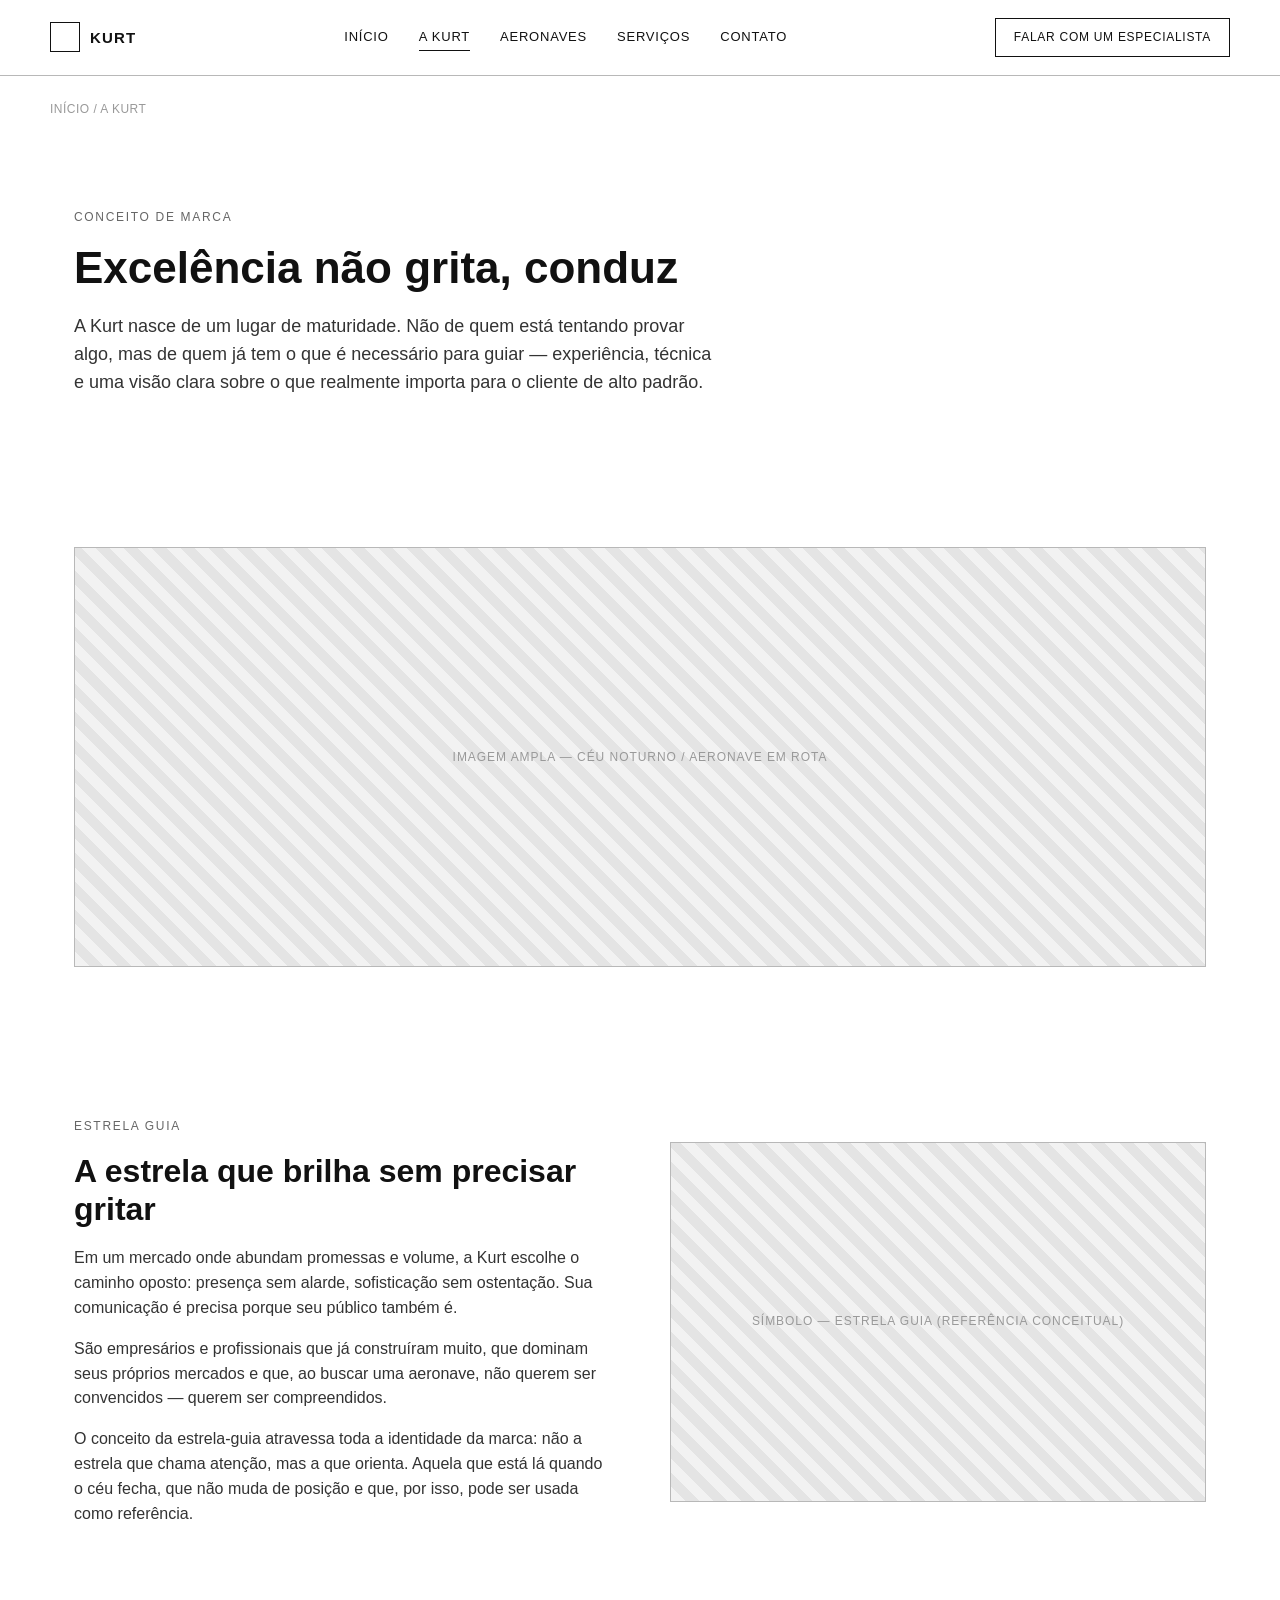
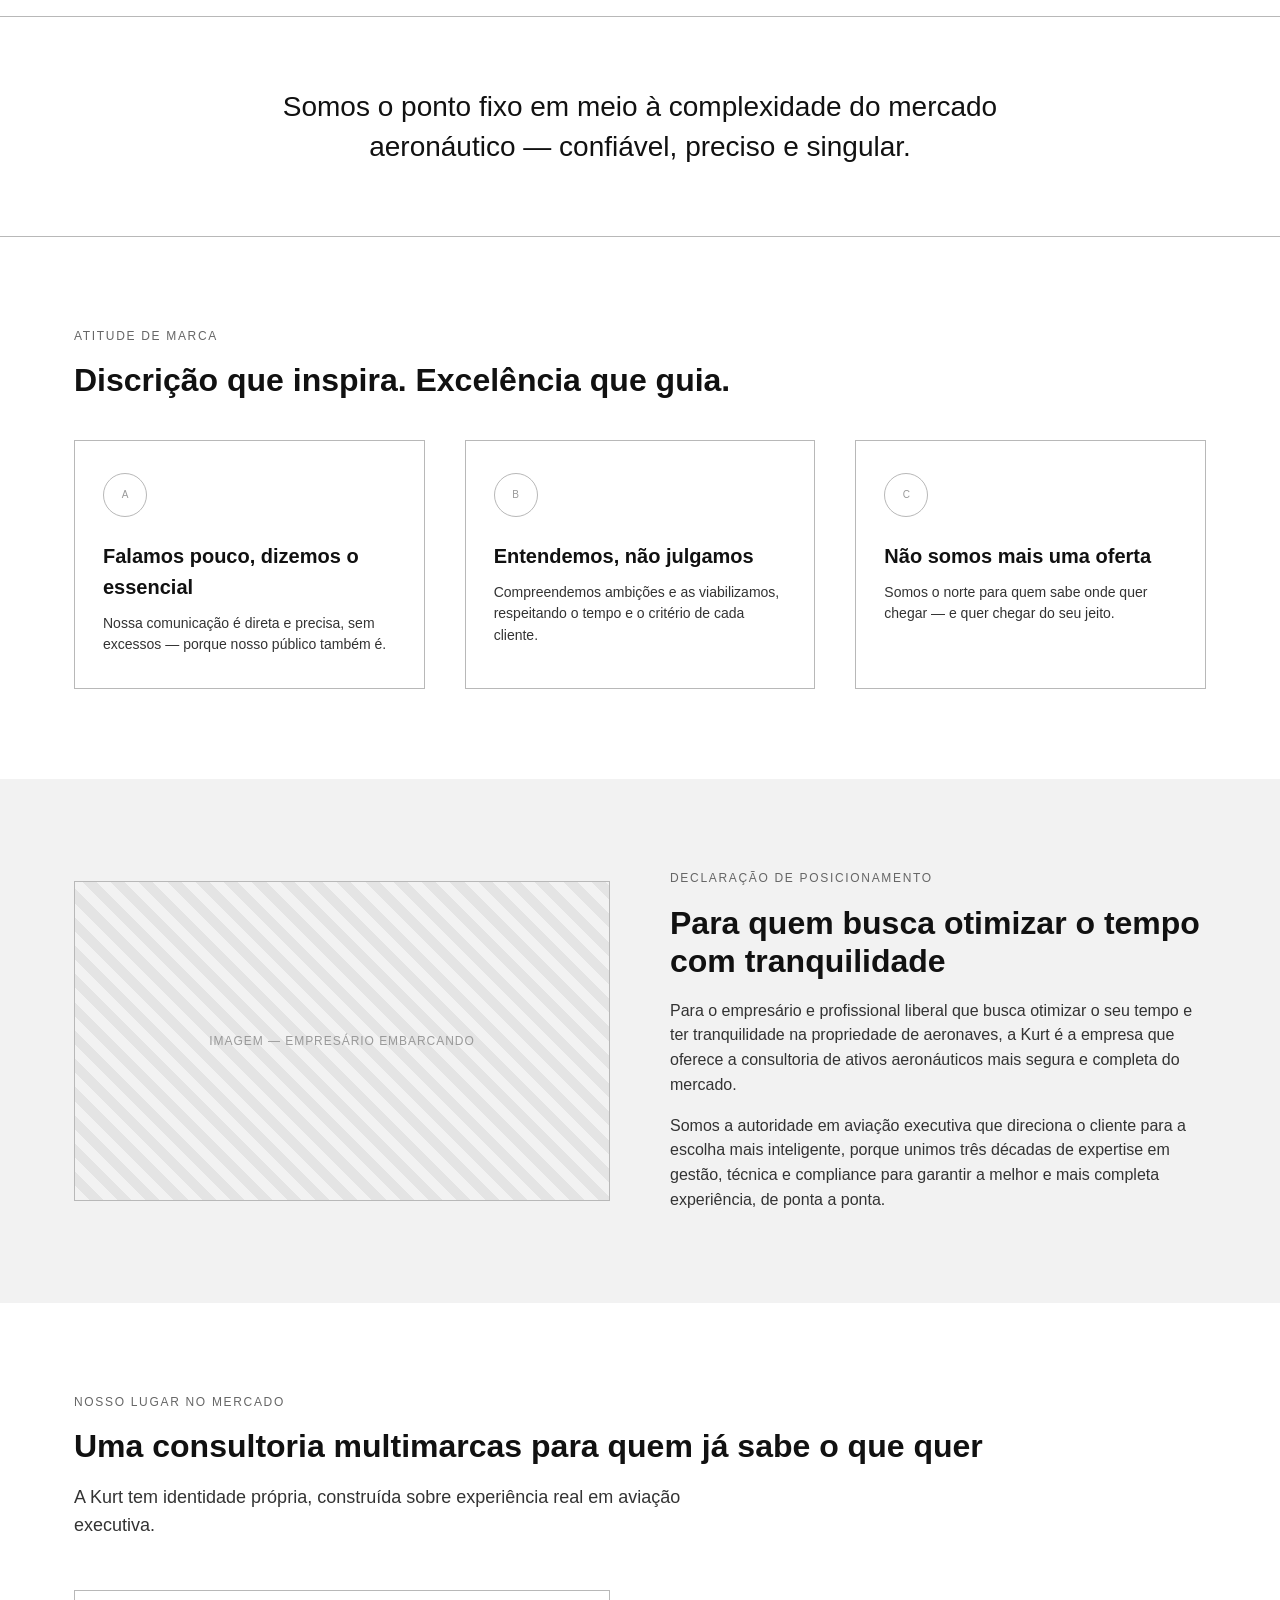
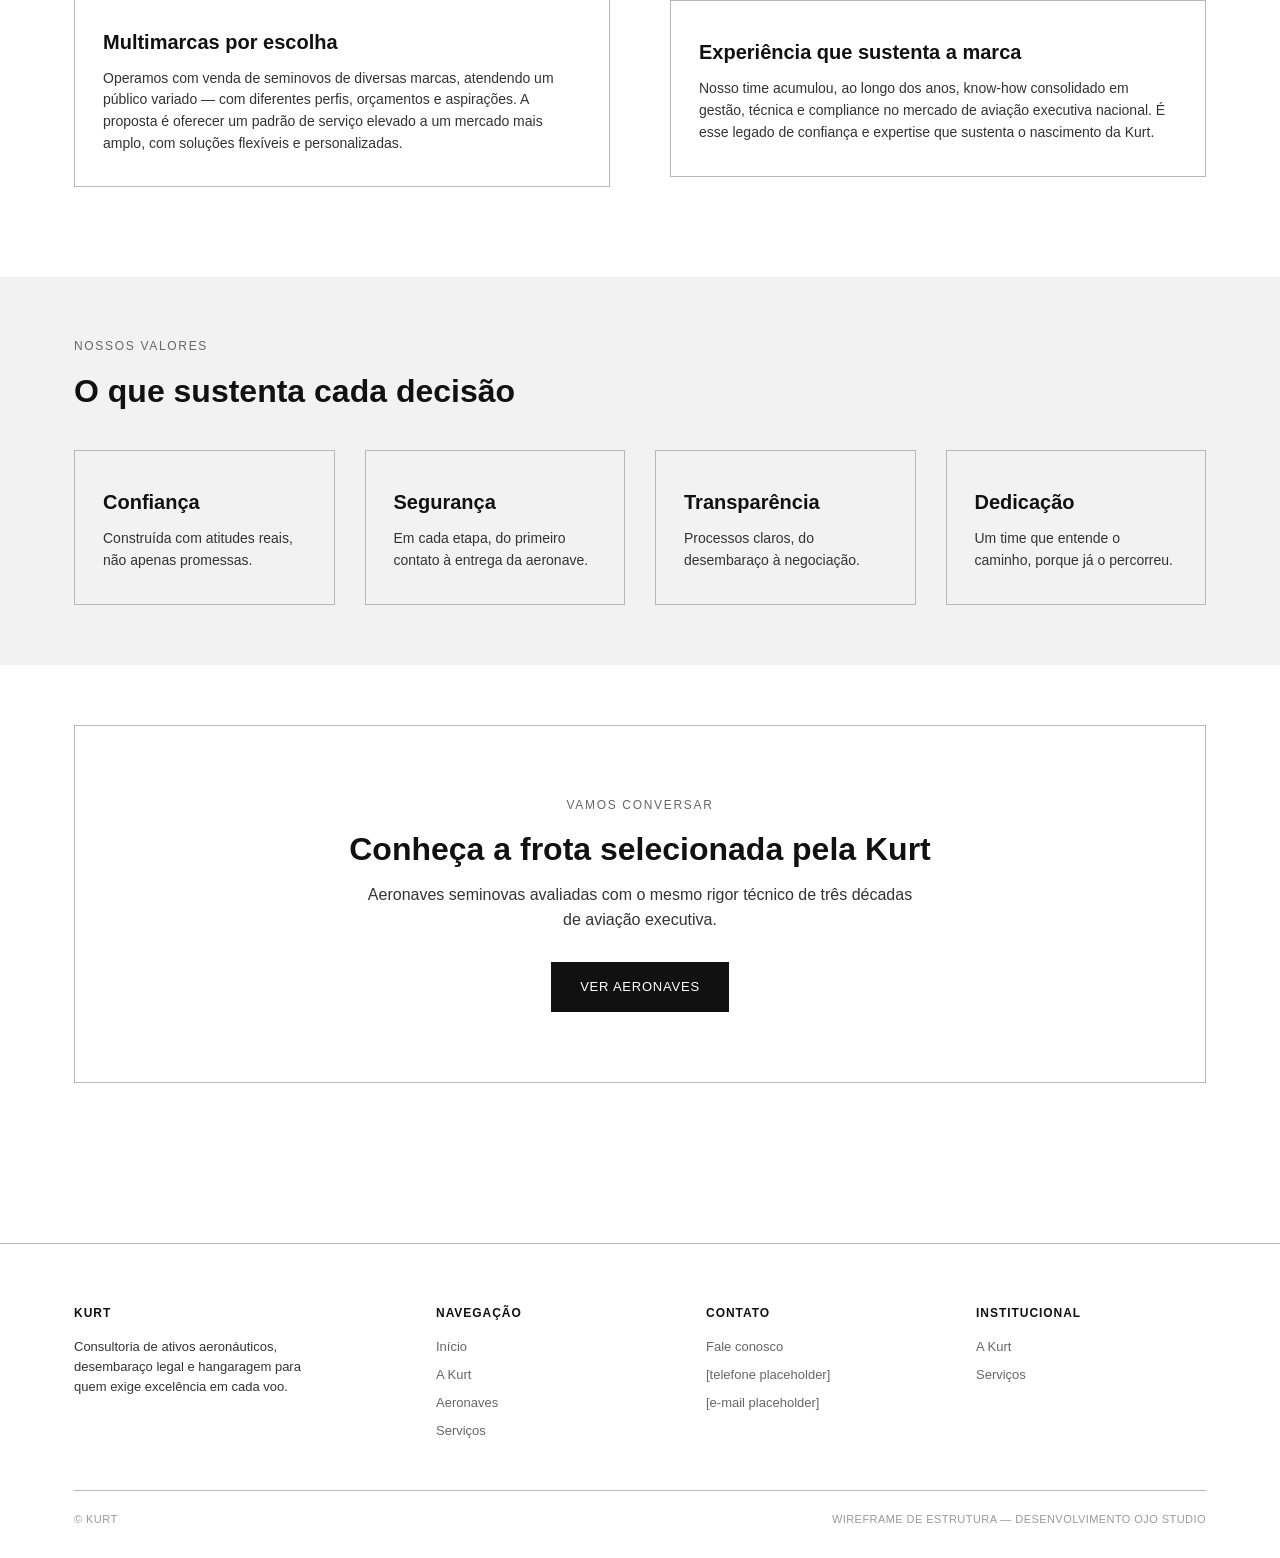
==== a-kurt.html @ c34ad99b "Add files via upload" ====
<!DOCTYPE html>
<html lang="pt-BR">
<head>
<meta charset="UTF-8">
<meta name="viewport" content="width=device-width, initial-scale=1.0">
<title>A Kurt — Wireframe</title>
<link rel="stylesheet" href="css/style.css">
</head>
<body>

<header>
  <div class="wrap nav-row">
    <a href="index.html" class="logo-slot"><span class="logo-box"></span> KURT</a>
    <nav class="main-nav">
      <ul>
        <li><a href="index.html">Início</a></li>
        <li><a href="a-kurt.html">A Kurt</a></li>
        <li><a href="aeronaves.html">Aeronaves</a></li>
        <li><a href="servicos.html">Serviços</a></li>
        <li><a href="contato.html">Contato</a></li>
      </ul>
    </nav>
    <a href="contato.html" class="nav-cta">Falar com um especialista</a>
    <button class="menu-toggle" aria-label="Abrir menu"><span></span><span></span><span></span></button>
  </div>
</header>

<main>

  <div class="wrap breadcrumb"><a href="index.html">Início</a> / A Kurt</div>

  <section>
    <div class="wrap">
      <span class="eyebrow">Conceito de marca</span>
      <h1 style="max-width:780px;">Excelência não grita, conduz</h1>
      <p class="lead" style="margin-top:20px;">A Kurt nasce de um lugar de maturidade. Não de quem está tentando provar algo, mas de quem já tem o que é necessário para guiar — experiência, técnica e uma visão clara sobre o que realmente importa para o cliente de alto padrão.</p>
    </div>
  </section>

  <section class="tight">
    <div class="wrap">
      <div class="ph" style="min-height:420px;"><span>Imagem ampla — céu noturno / aeronave em rota</span></div>
    </div>
  </section>

  <!-- ESTRELA GUIA -->
  <section>
    <div class="wrap grid-2">
      <div>
        <span class="eyebrow">Estrela Guia</span>
        <h2>A estrela que brilha sem precisar gritar</h2>
        <p>Em um mercado onde abundam promessas e volume, a Kurt escolhe o caminho oposto: presença sem alarde, sofisticação sem ostentação. Sua comunicação é precisa porque seu público também é.</p>
        <p style="margin-top:16px;">São empresários e profissionais que já construíram muito, que dominam seus próprios mercados e que, ao buscar uma aeronave, não querem ser convencidos — querem ser compreendidos.</p>
        <p style="margin-top:16px;">O conceito da estrela-guia atravessa toda a identidade da marca: não a estrela que chama atenção, mas a que orienta. Aquela que está lá quando o céu fecha, que não muda de posição e que, por isso, pode ser usada como referência.</p>
      </div>
      <div class="ph" style="min-height:360px;"><span>Símbolo — estrela guia (referência conceitual)</span></div>
    </div>
  </section>

  <section class="quote-block">
    <div class="wrap">
      <p>Somos o ponto fixo em meio à complexidade do mercado aeronáutico — confiável, preciso e singular.</p>
    </div>
  </section>

  <!-- ATITUDE DE MARCA -->
  <section>
    <div class="wrap">
      <span class="eyebrow">Atitude de marca</span>
      <h2>Discrição que inspira. Excelência que guia.</h2>
      <div class="grid-3" style="margin-top:40px;">
        <div class="card">
          <div class="ph-icon">A</div>
          <h3>Falamos pouco, dizemos o essencial</h3>
          <p>Nossa comunicação é direta e precisa, sem excessos — porque nosso público também é.</p>
        </div>
        <div class="card">
          <div class="ph-icon">B</div>
          <h3>Entendemos, não julgamos</h3>
          <p>Compreendemos ambições e as viabilizamos, respeitando o tempo e o critério de cada cliente.</p>
        </div>
        <div class="card">
          <div class="ph-icon">C</div>
          <h3>Não somos mais uma oferta</h3>
          <p>Somos o norte para quem sabe onde quer chegar — e quer chegar do seu jeito.</p>
        </div>
      </div>
    </div>
  </section>

  <!-- POSICIONAMENTO -->
  <section class="gray">
    <div class="wrap grid-2">
      <div class="ph" style="min-height:320px;"><span>Imagem — empresário embarcando</span></div>
      <div>
        <span class="eyebrow">Declaração de posicionamento</span>
        <h2>Para quem busca otimizar o tempo com tranquilidade</h2>
        <p>Para o empresário e profissional liberal que busca otimizar o seu tempo e ter tranquilidade na propriedade de aeronaves, a Kurt é a empresa que oferece a consultoria de ativos aeronáuticos mais segura e completa do mercado.</p>
        <p style="margin-top:16px;">Somos a autoridade em aviação executiva que direciona o cliente para a escolha mais inteligente, porque unimos três décadas de expertise em gestão, técnica e compliance para garantir a melhor e mais completa experiência, de ponta a ponta.</p>
      </div>
    </div>
  </section>

  <!-- POSICIONAMENTO NO MERCADO -->
  <section>
    <div class="wrap">
      <span class="eyebrow">Nosso lugar no mercado</span>
      <h2>Uma consultoria multimarcas para quem já sabe o que quer</h2>
      <p class="lead" style="margin-bottom:50px;">A Kurt tem identidade própria, construída sobre experiência real em aviação executiva.</p>

      <div class="grid-2">
        <div class="card">
          <h3>Multimarcas por escolha</h3>
          <p>Operamos com venda de seminovos de diversas marcas, atendendo um público variado — com diferentes perfis, orçamentos e aspirações. A proposta é oferecer um padrão de serviço elevado a um mercado mais amplo, com soluções flexíveis e personalizadas.</p>
        </div>
        <div class="card">
          <h3>Experiência que sustenta a marca</h3>
          <p>Nosso time acumulou, ao longo dos anos, know-how consolidado em gestão, técnica e compliance no mercado de aviação executiva nacional. É esse legado de confiança e expertise que sustenta o nascimento da Kurt.</p>
        </div>
      </div>
    </div>
  </section>

  <!-- VALORES / TOPOLOGIA -->
  <section class="gray tight">
    <div class="wrap">
      <span class="eyebrow">Nossos valores</span>
      <h2>O que sustenta cada decisão</h2>
      <div class="grid-4" style="margin-top:40px;">
        <div class="card"><h3>Confiança</h3><p>Construída com atitudes reais, não apenas promessas.</p></div>
        <div class="card"><h3>Segurança</h3><p>Em cada etapa, do primeiro contato à entrega da aeronave.</p></div>
        <div class="card"><h3>Transparência</h3><p>Processos claros, do desembaraço à negociação.</p></div>
        <div class="card"><h3>Dedicação</h3><p>Um time que entende o caminho, porque já o percorreu.</p></div>
      </div>
    </div>
  </section>

  <section class="tight">
    <div class="wrap">
      <div class="cta-final">
        <span class="eyebrow">Vamos conversar</span>
        <h2>Conheça a frota selecionada pela Kurt</h2>
        <p>Aeronaves seminovas avaliadas com o mesmo rigor técnico de três décadas de aviação executiva.</p>
        <a href="aeronaves.html" class="btn btn-solid">Ver aeronaves</a>
      </div>
    </div>
  </section>

</main>

<footer>
  <div class="wrap">
    <div class="footer-grid">
      <div class="footer-col">
        <h4>Kurt</h4>
        <p style="font-size:13px; max-width:260px;">Consultoria de ativos aeronáuticos, desembaraço legal e hangaragem para quem exige excelência em cada voo.</p>
      </div>
      <div class="footer-col">
        <h4>Navegação</h4>
        <ul>
          <li><a href="index.html">Início</a></li>
          <li><a href="a-kurt.html">A Kurt</a></li>
          <li><a href="aeronaves.html">Aeronaves</a></li>
          <li><a href="servicos.html">Serviços</a></li>
        </ul>
      </div>
      <div class="footer-col">
        <h4>Contato</h4>
        <ul>
          <li><a href="contato.html">Fale conosco</a></li>
          <li>[telefone placeholder]</li>
          <li>[e-mail placeholder]</li>
        </ul>
      </div>
      <div class="footer-col">
        <h4>Institucional</h4>
        <ul>
          <li><a href="a-kurt.html">A Kurt</a></li>
          <li><a href="servicos.html">Serviços</a></li>
        </ul>
      </div>
    </div>
    <div class="footer-bottom">
      <span>© Kurt</span>
      <span>Wireframe de estrutura — desenvolvimento OJO Studio</span>
    </div>
  </div>
</footer>

<script src="js/script.js"></script>
</body>
</html>
---- css/style.css ----
/* ===================================================================
   KURT — WIREFRAME (somente estrutura, preto/branco, sem identidade)
   =================================================================== */

* { box-sizing: border-box; margin: 0; padding: 0; }

:root{
  --preto: #111111;
  --cinza-1: #333333;
  --cinza-2: #666666;
  --cinza-3: #999999;
  --cinza-4: #cccccc;
  --cinza-5: #e4e4e4;
  --cinza-6: #f2f2f2;
  --branco: #ffffff;
  --borda: 1px solid #b8b8b8;
  --maxw: 1180px;
}

html{ scroll-behavior: smooth; }

body{
  font-family: Arial, Helvetica, sans-serif;
  color: var(--preto);
  background: var(--branco);
  line-height: 1.55;
  font-size: 16px;
}

a{ color: inherit; text-decoration: none; }
ul{ list-style: none; }
img{ max-width: 100%; display: block; }

.wrap{
  max-width: var(--maxw);
  margin: 0 auto;
  padding: 0 24px;
}

/* ---------- tag de aviso de wireframe ---------- */
.wf-flag{
  background: var(--preto);
  color: var(--branco);
  text-align: center;
  font-size: 12px;
  letter-spacing: .06em;
  text-transform: uppercase;
  padding: 6px 12px;
}

/* ---------- placeholders de imagem ---------- */
.ph{
  background: repeating-linear-gradient(
    45deg,
    var(--cinza-6),
    var(--cinza-6) 10px,
    var(--cinza-5) 10px,
    var(--cinza-5) 20px
  );
  border: var(--borda);
  display: flex;
  align-items: center;
  justify-content: center;
  color: var(--cinza-3);
  font-size: 12px;
  text-transform: uppercase;
  letter-spacing: .08em;
  text-align: center;
  min-height: 120px;
}
.ph span{ padding: 8px; }

.ph-icon{
  width: 44px;
  height: 44px;
  border: var(--borda);
  border-radius: 50%;
  display: inline-flex;
  align-items: center;
  justify-content: center;
  font-size: 10px;
  color: var(--cinza-3);
  flex: none;
}

/* ---------- header ---------- */
header{
  border-bottom: var(--borda);
  position: sticky;
  top: 0;
  background: var(--branco);
  z-index: 50;
}
.nav-row{
  display: flex;
  align-items: center;
  justify-content: space-between;
  padding: 18px 0;
}
.logo-slot{
  display: flex;
  align-items: center;
  gap: 10px;
  font-weight: bold;
  letter-spacing: .08em;
  text-transform: uppercase;
  font-size: 15px;
}
.logo-box{
  width: 30px; height: 30px;
  border: 1.5px solid var(--preto);
}
nav.main-nav ul{
  display: flex;
  gap: 30px;
  font-size: 13px;
  text-transform: uppercase;
  letter-spacing: .06em;
}
nav.main-nav a{
  padding: 6px 0;
  border-bottom: 1px solid transparent;
  transition: border-color .15s;
}
nav.main-nav a:hover, nav.main-nav a.active{
  border-bottom: 1px solid var(--preto);
}
.nav-cta{
  border: 1px solid var(--preto);
  padding: 9px 18px;
  font-size: 12px;
  text-transform: uppercase;
  letter-spacing: .06em;
  white-space: nowrap;
}
.nav-cta:hover{ background: var(--preto); color: var(--branco); }

.menu-toggle{
  display: none;
  border: 1px solid var(--preto);
  background: none;
  width: 38px; height: 34px;
  cursor: pointer;
}
.menu-toggle span{
  display: block;
  width: 18px;
  height: 2px;
  background: var(--preto);
  margin: 4px auto;
}

/* ---------- footer ---------- */
footer{
  border-top: var(--borda);
  margin-top: 100px;
  padding: 60px 0 30px;
  font-size: 13px;
  color: var(--cinza-2);
}
.footer-grid{
  display: grid;
  grid-template-columns: 1.4fr 1fr 1fr 1fr;
  gap: 40px;
  padding-bottom: 40px;
}
.footer-col h4{
  font-size: 12px;
  text-transform: uppercase;
  letter-spacing: .08em;
  color: var(--preto);
  margin-bottom: 14px;
}
.footer-col ul li{ margin-bottom: 8px; }
.footer-col ul a:hover{ text-decoration: underline; }
.footer-bottom{
  border-top: var(--borda);
  padding-top: 20px;
  display: flex;
  justify-content: space-between;
  flex-wrap: wrap;
  gap: 10px;
  font-size: 11px;
  color: var(--cinza-3);
  text-transform: uppercase;
  letter-spacing: .04em;
}

/* ---------- seções genéricas ---------- */
section{ padding: 90px 0; }
section.tight{ padding: 60px 0; }
section.gray{ background: var(--cinza-6); }
.eyebrow{
  font-size: 12px;
  text-transform: uppercase;
  letter-spacing: .14em;
  color: var(--cinza-2);
  margin-bottom: 16px;
  display: block;
}
h1{ font-size: 44px; line-height: 1.15; font-weight: bold; }
h2{ font-size: 32px; line-height: 1.2; font-weight: bold; margin-bottom: 18px; }
h3{ font-size: 20px; font-weight: bold; margin-bottom: 10px; }
p.lead{ font-size: 18px; color: var(--cinza-1); max-width: 640px; }
p{ color: var(--cinza-1); }
.divider{ border-top: var(--borda); margin: 60px 0; }

/* ---------- hero ---------- */
.hero{
  padding: 70px 0 0;
}
.hero-grid{
  display: grid;
  grid-template-columns: 1fr 1fr;
  gap: 50px;
  align-items: center;
  padding-bottom: 70px;
}
.hero-text .tag-line{
  font-size: 12px;
  text-transform: uppercase;
  letter-spacing: .16em;
  color: var(--cinza-2);
  margin-bottom: 20px;
}
.hero-text h1{ margin-bottom: 22px; }
.btn-row{ display: flex; gap: 16px; margin-top: 32px; flex-wrap: wrap; }
.btn{
  display: inline-block;
  padding: 14px 28px;
  font-size: 13px;
  text-transform: uppercase;
  letter-spacing: .06em;
  border: 1px solid var(--preto);
}
.btn-solid{ background: var(--preto); color: var(--branco); }
.btn-solid:hover{ background: var(--cinza-1); }
.btn-outline:hover{ background: var(--preto); color: var(--branco); }
.hero-media .ph{ aspect-ratio: 4/3; }

/* ---------- grids de conteúdo ---------- */
.grid-2{ display: grid; grid-template-columns: 1fr 1fr; gap: 60px; align-items: center; }
.grid-3{ display: grid; grid-template-columns: repeat(3,1fr); gap: 40px; }
.grid-4{ display: grid; grid-template-columns: repeat(4,1fr); gap: 30px; }

.card{
  border: var(--borda);
  padding: 32px 28px;
}
.card .ph-icon{ margin-bottom: 20px; }
.card h3{ margin-top: 4px; }
.card p{ font-size: 14px; }

/* ---------- valores / estrela guia ---------- */
.pillars{
  display: grid;
  grid-template-columns: repeat(3,1fr);
  gap: 0;
  border-top: var(--borda);
  border-left: var(--borda);
}
.pillar{
  border-right: var(--borda);
  border-bottom: var(--borda);
  padding: 40px 32px;
}
.pillar .num{
  font-size: 12px;
  color: var(--cinza-3);
  letter-spacing: .1em;
  margin-bottom: 18px;
  display: block;
}

/* ---------- listagem de aeronaves ---------- */
.filters-bar{
  display: flex;
  flex-wrap: wrap;
  gap: 12px;
  border: var(--borda);
  padding: 18px;
  margin-bottom: 40px;
}
.filters-bar select, .filters-bar input{
  border: var(--borda);
  padding: 10px 12px;
  font-family: inherit;
  font-size: 13px;
  color: var(--cinza-1);
  background: var(--branco);
}
.filters-bar select{ min-width: 160px; }
.filters-bar input{ flex: 1; min-width: 200px; }

.aircraft-grid{
  display: grid;
  grid-template-columns: repeat(3, 1fr);
  gap: 30px;
}
.aircraft-card{
  border: var(--borda);
  display: block;
  transition: box-shadow .15s;
}
.aircraft-card:hover{ box-shadow: 0 0 0 1px var(--preto); }
.aircraft-card .ph{ aspect-ratio: 4/3; border-bottom: var(--borda); border-left: 0; border-right: 0; border-top: 0; }
.aircraft-card .info{ padding: 20px; }
.aircraft-card .tagline{
  font-size: 11px;
  text-transform: uppercase;
  letter-spacing: .08em;
  color: var(--cinza-3);
  margin-bottom: 6px;
}
.aircraft-card h3{ margin-bottom: 4px; }
.aircraft-card .specs{
  display: flex;
  gap: 14px;
  font-size: 12px;
  color: var(--cinza-2);
  margin: 12px 0;
  flex-wrap: wrap;
}
.aircraft-card .price{
  border: var(--borda);
  border-radius: 20px;
  display: inline-block;
  padding: 6px 16px;
  font-size: 13px;
  margin-top: 4px;
}

.pagination{
  display: flex;
  justify-content: center;
  gap: 10px;
  margin-top: 50px;
}
.pagination a{
  border: var(--borda);
  width: 38px; height: 38px;
  display: flex; align-items: center; justify-content: center;
  font-size: 13px;
}
.pagination a.active{ background: var(--preto); color: var(--branco); }

/* ---------- ficha de aeronave ---------- */
.gallery-main{ aspect-ratio: 16/9; margin-bottom: 14px; }
.gallery-thumbs{ display: grid; grid-template-columns: repeat(5,1fr); gap: 10px; }
.gallery-thumbs .ph{ aspect-ratio: 4/3; min-height: 60px; font-size: 9px; }

.spec-table{ width: 100%; border-collapse: collapse; font-size: 14px; }
.spec-table tr{ border-bottom: var(--borda); }
.spec-table td{ padding: 14px 4px; }
.spec-table td:first-child{ color: var(--cinza-2); width: 45%; }
.spec-table td:last-child{ font-weight: bold; text-align: right; }

.sticky-cta{
  border: var(--borda);
  padding: 28px;
  position: sticky;
  top: 100px;
}
.sticky-cta .price-tag{ font-size: 26px; font-weight: bold; margin: 10px 0 4px; }
.sticky-cta .btn{ width: 100%; text-align: center; margin-top: 14px; }

/* ---------- formulários ---------- */
form .field{ margin-bottom: 20px; }
form label{
  display: block;
  font-size: 12px;
  text-transform: uppercase;
  letter-spacing: .06em;
  color: var(--cinza-2);
  margin-bottom: 8px;
}
form input, form select, form textarea{
  width: 100%;
  border: var(--borda);
  padding: 13px 14px;
  font-family: inherit;
  font-size: 14px;
  background: var(--branco);
  color: var(--preto);
}
form textarea{ min-height: 120px; resize: vertical; }
.field-row{ display: grid; grid-template-columns: 1fr 1fr; gap: 20px; }

/* ---------- quote / estrela guia destaque ---------- */
.quote-block{
  border-top: var(--borda);
  border-bottom: var(--borda);
  padding: 70px 0;
  text-align: center;
}
.quote-block p{
  font-size: 28px;
  color: var(--preto);
  max-width: 800px;
  margin: 0 auto;
  line-height: 1.4;
}

/* ---------- steps / processo ---------- */
.steps{ counter-reset: step; }
.step{
  display: grid;
  grid-template-columns: 60px 1fr;
  gap: 20px;
  padding: 30px 0;
  border-bottom: var(--borda);
}
.step:first-child{ border-top: var(--borda); }
.step .step-num{
  counter-increment: step;
  font-size: 22px;
  color: var(--cinza-3);
}
.step .step-num::before{ content: counter(step, decimal-leading-zero); }

/* ---------- breadcrumb ---------- */
.breadcrumb{
  font-size: 12px;
  color: var(--cinza-3);
  text-transform: uppercase;
  letter-spacing: .04em;
  padding: 24px 0 0;
}
.breadcrumb a:hover{ text-decoration: underline; }

/* ---------- faq ---------- */
.faq-item{ border-bottom: var(--borda); }
.faq-q{
  padding: 22px 0;
  display: flex;
  justify-content: space-between;
  align-items: center;
  cursor: pointer;
  font-weight: bold;
}
.faq-q .plus{ font-size: 18px; color: var(--cinza-2); }
.faq-a{
  max-height: 0;
  overflow: hidden;
  transition: max-height .2s ease;
}
.faq-a p{ padding-bottom: 22px; font-size: 14px; max-width: 720px; }
.faq-item.open .faq-a{ max-height: 300px; }
.faq-item.open .plus{ transform: rotate(45deg); }

/* ---------- CTA final ---------- */
.cta-final{
  border: var(--borda);
  padding: 70px 40px;
  text-align: center;
}
.cta-final h2{ margin-bottom: 14px; }
.cta-final p{ max-width: 560px; margin: 0 auto 30px; }

/* ---------- responsivo ---------- */
@media (max-width: 900px){
  nav.main-nav, .nav-cta{ display: none; }
  .menu-toggle{ display: block; }
  .hero-grid, .grid-2{ grid-template-columns: 1fr; }
  .grid-3, .aircraft-grid{ grid-template-columns: repeat(2,1fr); }
  .grid-4{ grid-template-columns: repeat(2,1fr); }
  .pillars{ grid-template-columns: 1fr; }
  .footer-grid{ grid-template-columns: 1fr 1fr; }
  h1{ font-size: 32px; }
  h2{ font-size: 26px; }
}
@media (max-width: 560px){
  .grid-3, .grid-4, .aircraft-grid{ grid-template-columns: 1fr; }
  .field-row{ grid-template-columns: 1fr; }
  .footer-grid{ grid-template-columns: 1fr; }
  .gallery-thumbs{ grid-template-columns: repeat(3,1fr); }
  .quote-block p{ font-size: 20px; }
}

/* nav mobile aberto */
body.menu-open nav.main-nav{
  display: block;
  position: fixed;
  top: 68px; left: 0; right: 0; bottom: 0;
  background: var(--branco);
  padding: 30px 24px;
  z-index: 40;
}
body.menu-open nav.main-nav ul{ flex-direction: column; gap: 0; }
body.menu-open nav.main-nav a{ display: block; padding: 16px 0; border-bottom: var(--borda); }
body.menu-open .nav-cta{ display: block; margin-top: 20px; text-align: center; }
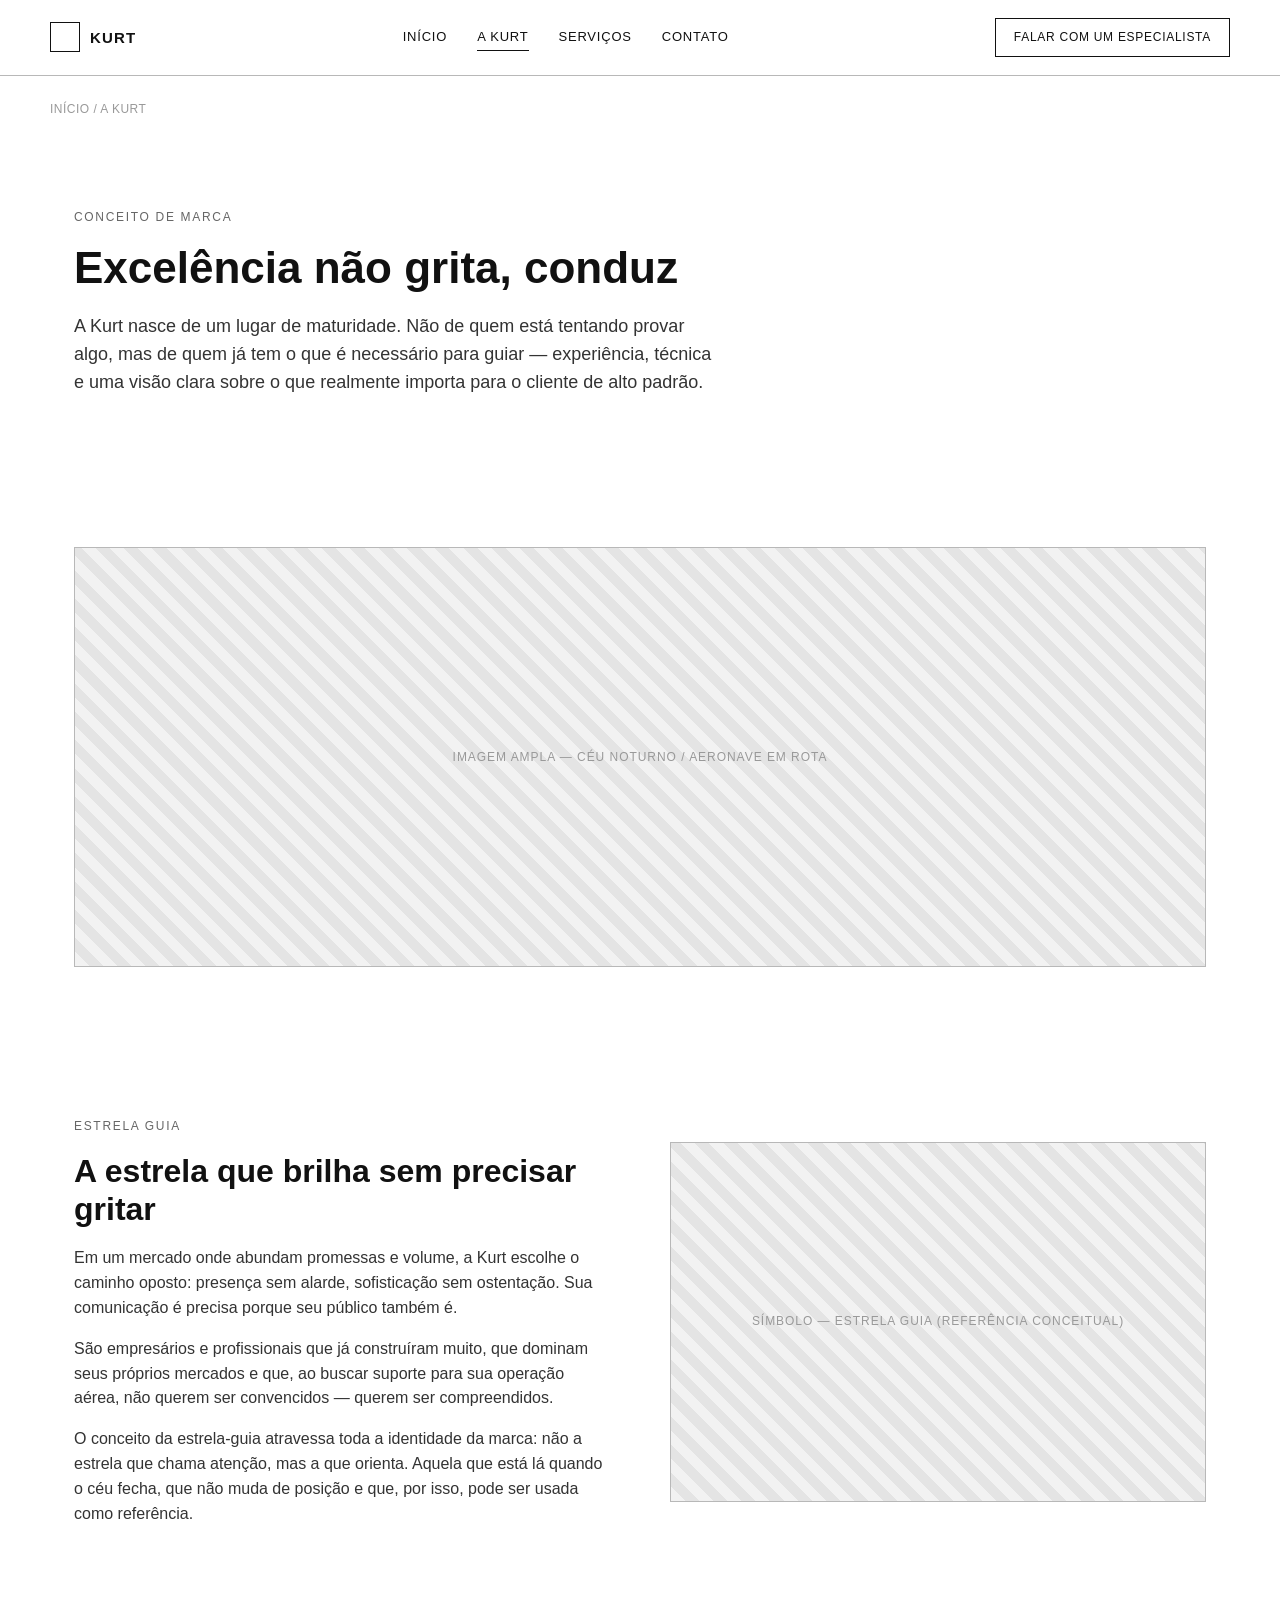
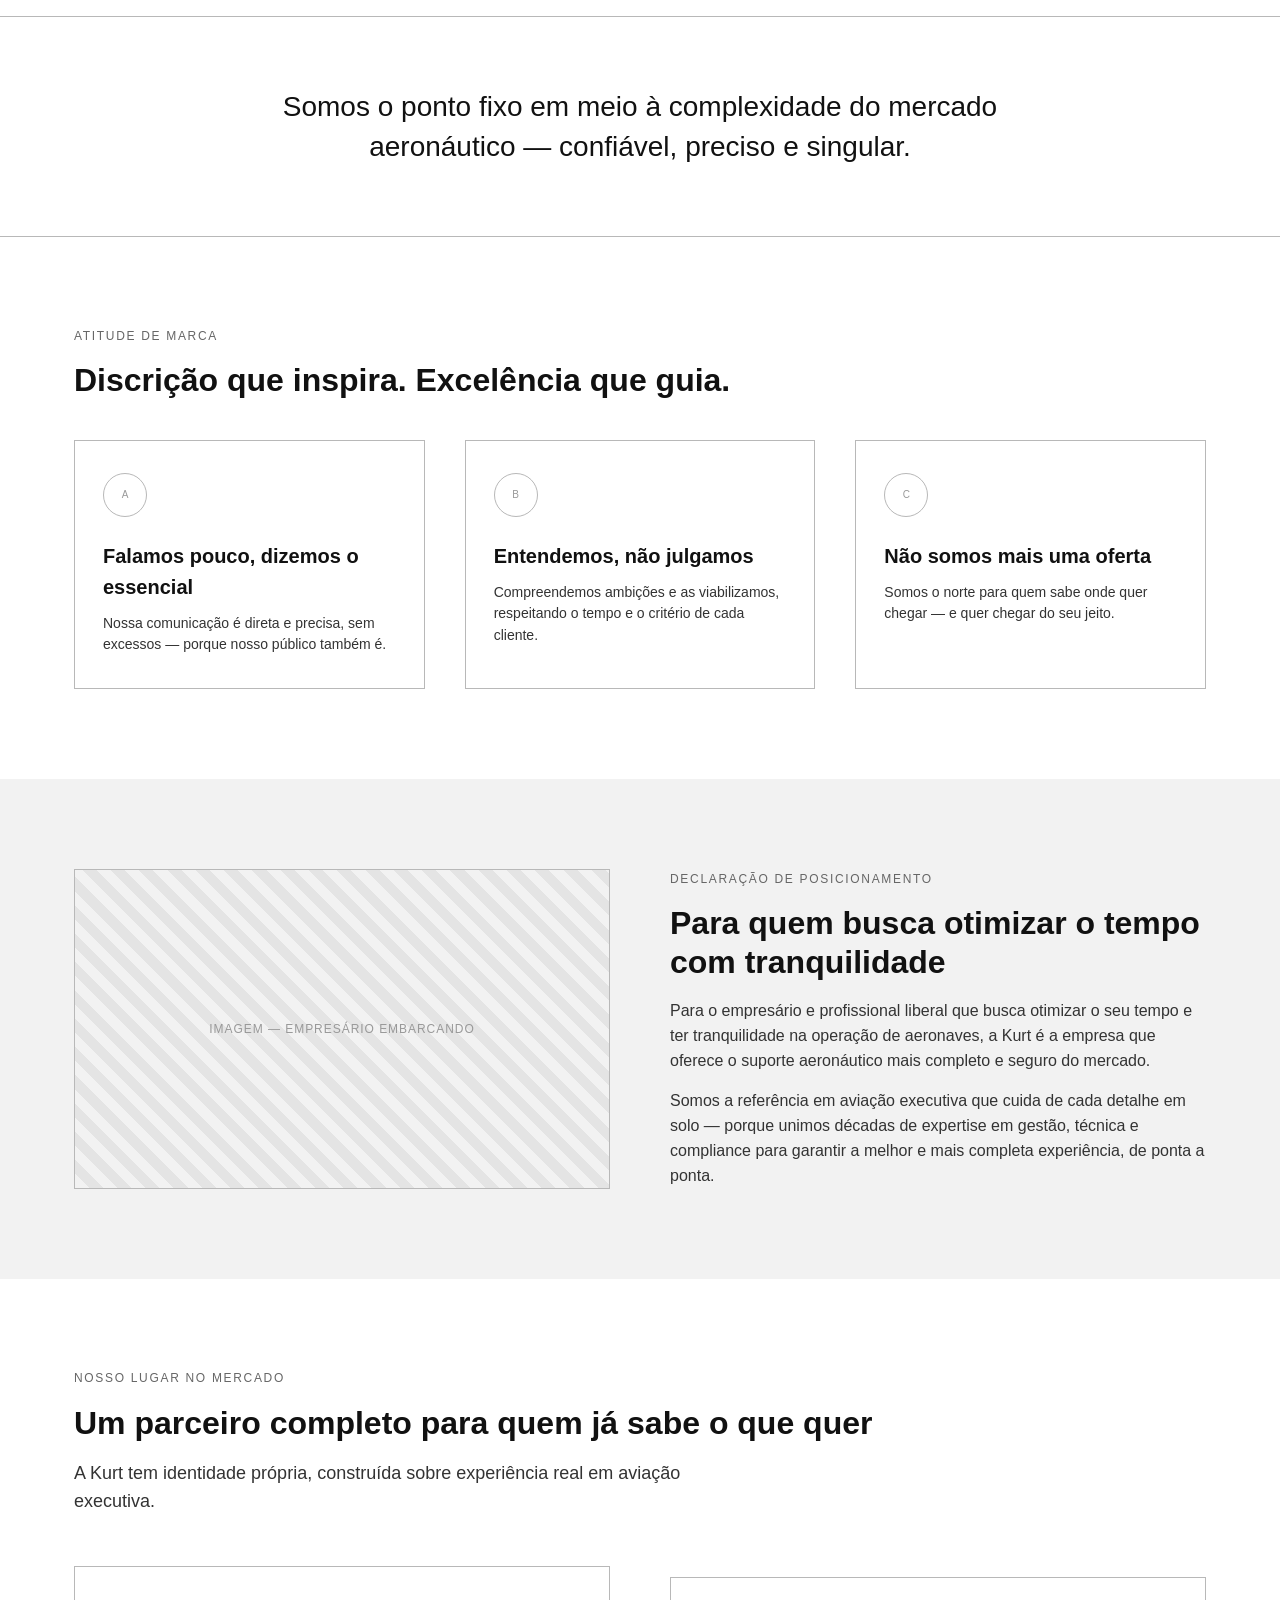
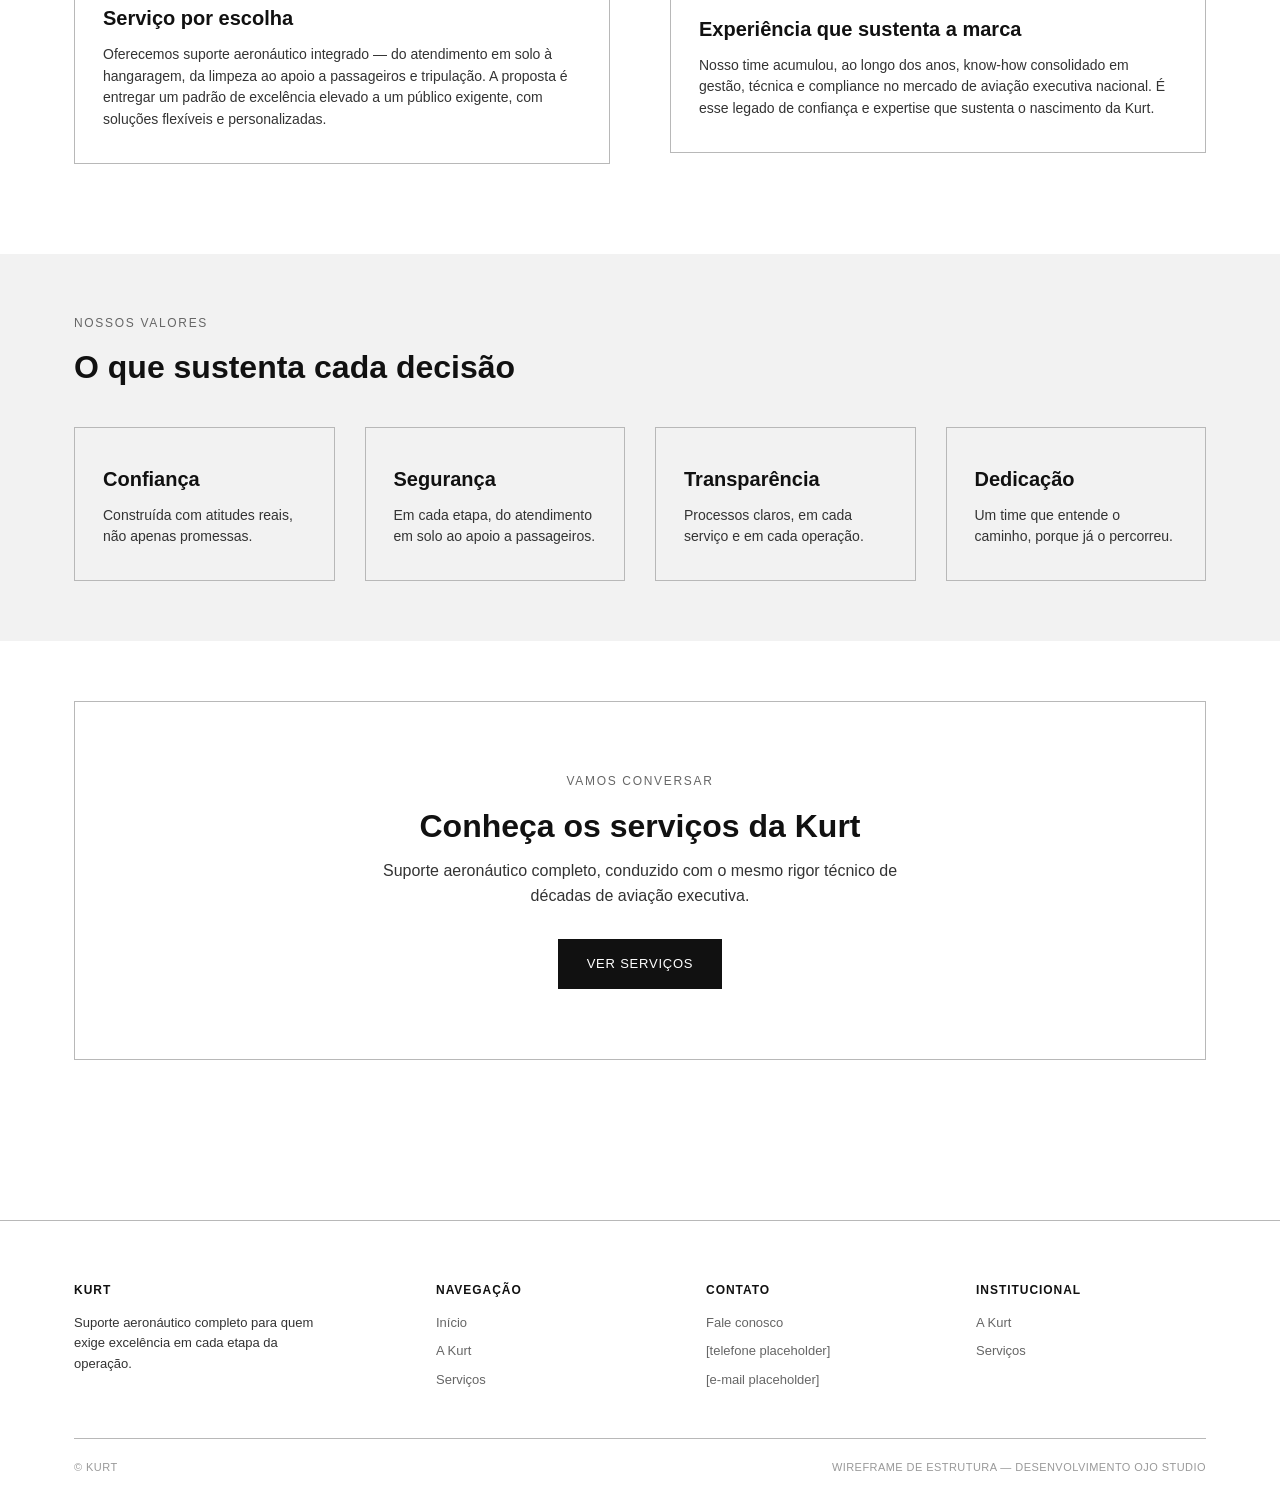
==== commit b5557279: "Add files via upload" ====
--- a/a-kurt.html
+++ b/a-kurt.html
@@ -15,7 +15,6 @@
       <ul>
         <li><a href="index.html">Início</a></li>
         <li><a href="a-kurt.html">A Kurt</a></li>
-        <li><a href="aeronaves.html">Aeronaves</a></li>
         <li><a href="servicos.html">Serviços</a></li>
         <li><a href="contato.html">Contato</a></li>
       </ul>
@@ -50,7 +49,7 @@
         <span class="eyebrow">Estrela Guia</span>
         <h2>A estrela que brilha sem precisar gritar</h2>
         <p>Em um mercado onde abundam promessas e volume, a Kurt escolhe o caminho oposto: presença sem alarde, sofisticação sem ostentação. Sua comunicação é precisa porque seu público também é.</p>
-        <p style="margin-top:16px;">São empresários e profissionais que já construíram muito, que dominam seus próprios mercados e que, ao buscar uma aeronave, não querem ser convencidos — querem ser compreendidos.</p>
+        <p style="margin-top:16px;">São empresários e profissionais que já construíram muito, que dominam seus próprios mercados e que, ao buscar suporte para sua operação aérea, não querem ser convencidos — querem ser compreendidos.</p>
         <p style="margin-top:16px;">O conceito da estrela-guia atravessa toda a identidade da marca: não a estrela que chama atenção, mas a que orienta. Aquela que está lá quando o céu fecha, que não muda de posição e que, por isso, pode ser usada como referência.</p>
       </div>
       <div class="ph" style="min-height:360px;"><span>Símbolo — estrela guia (referência conceitual)</span></div>
@@ -95,8 +94,8 @@
       <div>
         <span class="eyebrow">Declaração de posicionamento</span>
         <h2>Para quem busca otimizar o tempo com tranquilidade</h2>
-        <p>Para o empresário e profissional liberal que busca otimizar o seu tempo e ter tranquilidade na propriedade de aeronaves, a Kurt é a empresa que oferece a consultoria de ativos aeronáuticos mais segura e completa do mercado.</p>
-        <p style="margin-top:16px;">Somos a autoridade em aviação executiva que direciona o cliente para a escolha mais inteligente, porque unimos três décadas de expertise em gestão, técnica e compliance para garantir a melhor e mais completa experiência, de ponta a ponta.</p>
+        <p>Para o empresário e profissional liberal que busca otimizar o seu tempo e ter tranquilidade na operação de aeronaves, a Kurt é a empresa que oferece o suporte aeronáutico mais completo e seguro do mercado.</p>
+        <p style="margin-top:16px;">Somos a referência em aviação executiva que cuida de cada detalhe em solo — porque unimos décadas de expertise em gestão, técnica e compliance para garantir a melhor e mais completa experiência, de ponta a ponta.</p>
       </div>
     </div>
   </section>
@@ -105,13 +104,13 @@
   <section>
     <div class="wrap">
       <span class="eyebrow">Nosso lugar no mercado</span>
-      <h2>Uma consultoria multimarcas para quem já sabe o que quer</h2>
+      <h2>Um parceiro completo para quem já sabe o que quer</h2>
       <p class="lead" style="margin-bottom:50px;">A Kurt tem identidade própria, construída sobre experiência real em aviação executiva.</p>
 
       <div class="grid-2">
         <div class="card">
-          <h3>Multimarcas por escolha</h3>
-          <p>Operamos com venda de seminovos de diversas marcas, atendendo um público variado — com diferentes perfis, orçamentos e aspirações. A proposta é oferecer um padrão de serviço elevado a um mercado mais amplo, com soluções flexíveis e personalizadas.</p>
+          <h3>Serviço por escolha</h3>
+          <p>Oferecemos suporte aeronáutico integrado — do atendimento em solo à hangaragem, da limpeza ao apoio a passageiros e tripulação. A proposta é entregar um padrão de excelência elevado a um público exigente, com soluções flexíveis e personalizadas.</p>
         </div>
         <div class="card">
           <h3>Experiência que sustenta a marca</h3>
@@ -128,8 +127,8 @@
       <h2>O que sustenta cada decisão</h2>
       <div class="grid-4" style="margin-top:40px;">
         <div class="card"><h3>Confiança</h3><p>Construída com atitudes reais, não apenas promessas.</p></div>
-        <div class="card"><h3>Segurança</h3><p>Em cada etapa, do primeiro contato à entrega da aeronave.</p></div>
-        <div class="card"><h3>Transparência</h3><p>Processos claros, do desembaraço à negociação.</p></div>
+        <div class="card"><h3>Segurança</h3><p>Em cada etapa, do atendimento em solo ao apoio a passageiros.</p></div>
+        <div class="card"><h3>Transparência</h3><p>Processos claros, em cada serviço e em cada operação.</p></div>
         <div class="card"><h3>Dedicação</h3><p>Um time que entende o caminho, porque já o percorreu.</p></div>
       </div>
     </div>
@@ -139,9 +138,9 @@
     <div class="wrap">
       <div class="cta-final">
         <span class="eyebrow">Vamos conversar</span>
-        <h2>Conheça a frota selecionada pela Kurt</h2>
-        <p>Aeronaves seminovas avaliadas com o mesmo rigor técnico de três décadas de aviação executiva.</p>
-        <a href="aeronaves.html" class="btn btn-solid">Ver aeronaves</a>
+        <h2>Conheça os serviços da Kurt</h2>
+        <p>Suporte aeronáutico completo, conduzido com o mesmo rigor técnico de décadas de aviação executiva.</p>
+        <a href="servicos.html" class="btn btn-solid">Ver serviços</a>
       </div>
     </div>
   </section>
@@ -153,14 +152,13 @@
     <div class="footer-grid">
       <div class="footer-col">
         <h4>Kurt</h4>
-        <p style="font-size:13px; max-width:260px;">Consultoria de ativos aeronáuticos, desembaraço legal e hangaragem para quem exige excelência em cada voo.</p>
+        <p style="font-size:13px; max-width:260px;">Suporte aeronáutico completo para quem exige excelência em cada etapa da operação.</p>
       </div>
       <div class="footer-col">
         <h4>Navegação</h4>
         <ul>
           <li><a href="index.html">Início</a></li>
           <li><a href="a-kurt.html">A Kurt</a></li>
-          <li><a href="aeronaves.html">Aeronaves</a></li>
           <li><a href="servicos.html">Serviços</a></li>
         </ul>
       </div>
